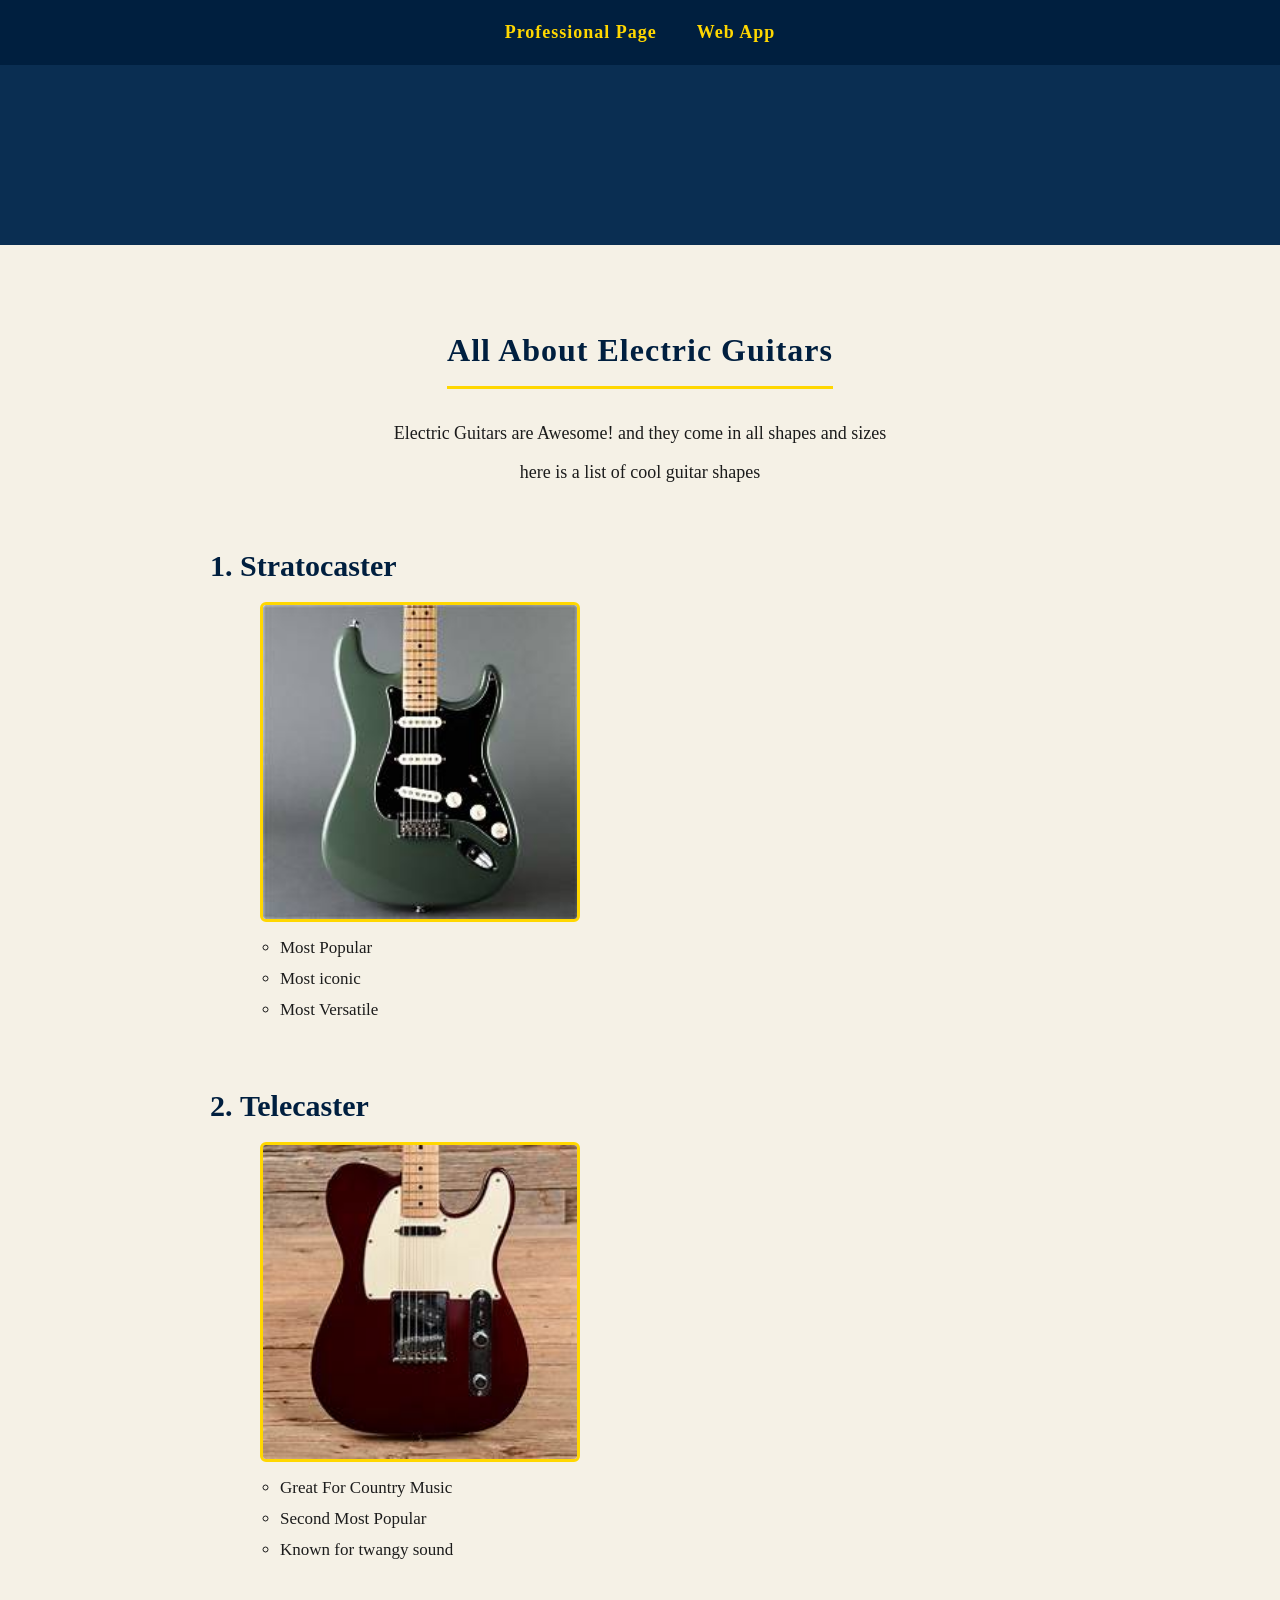
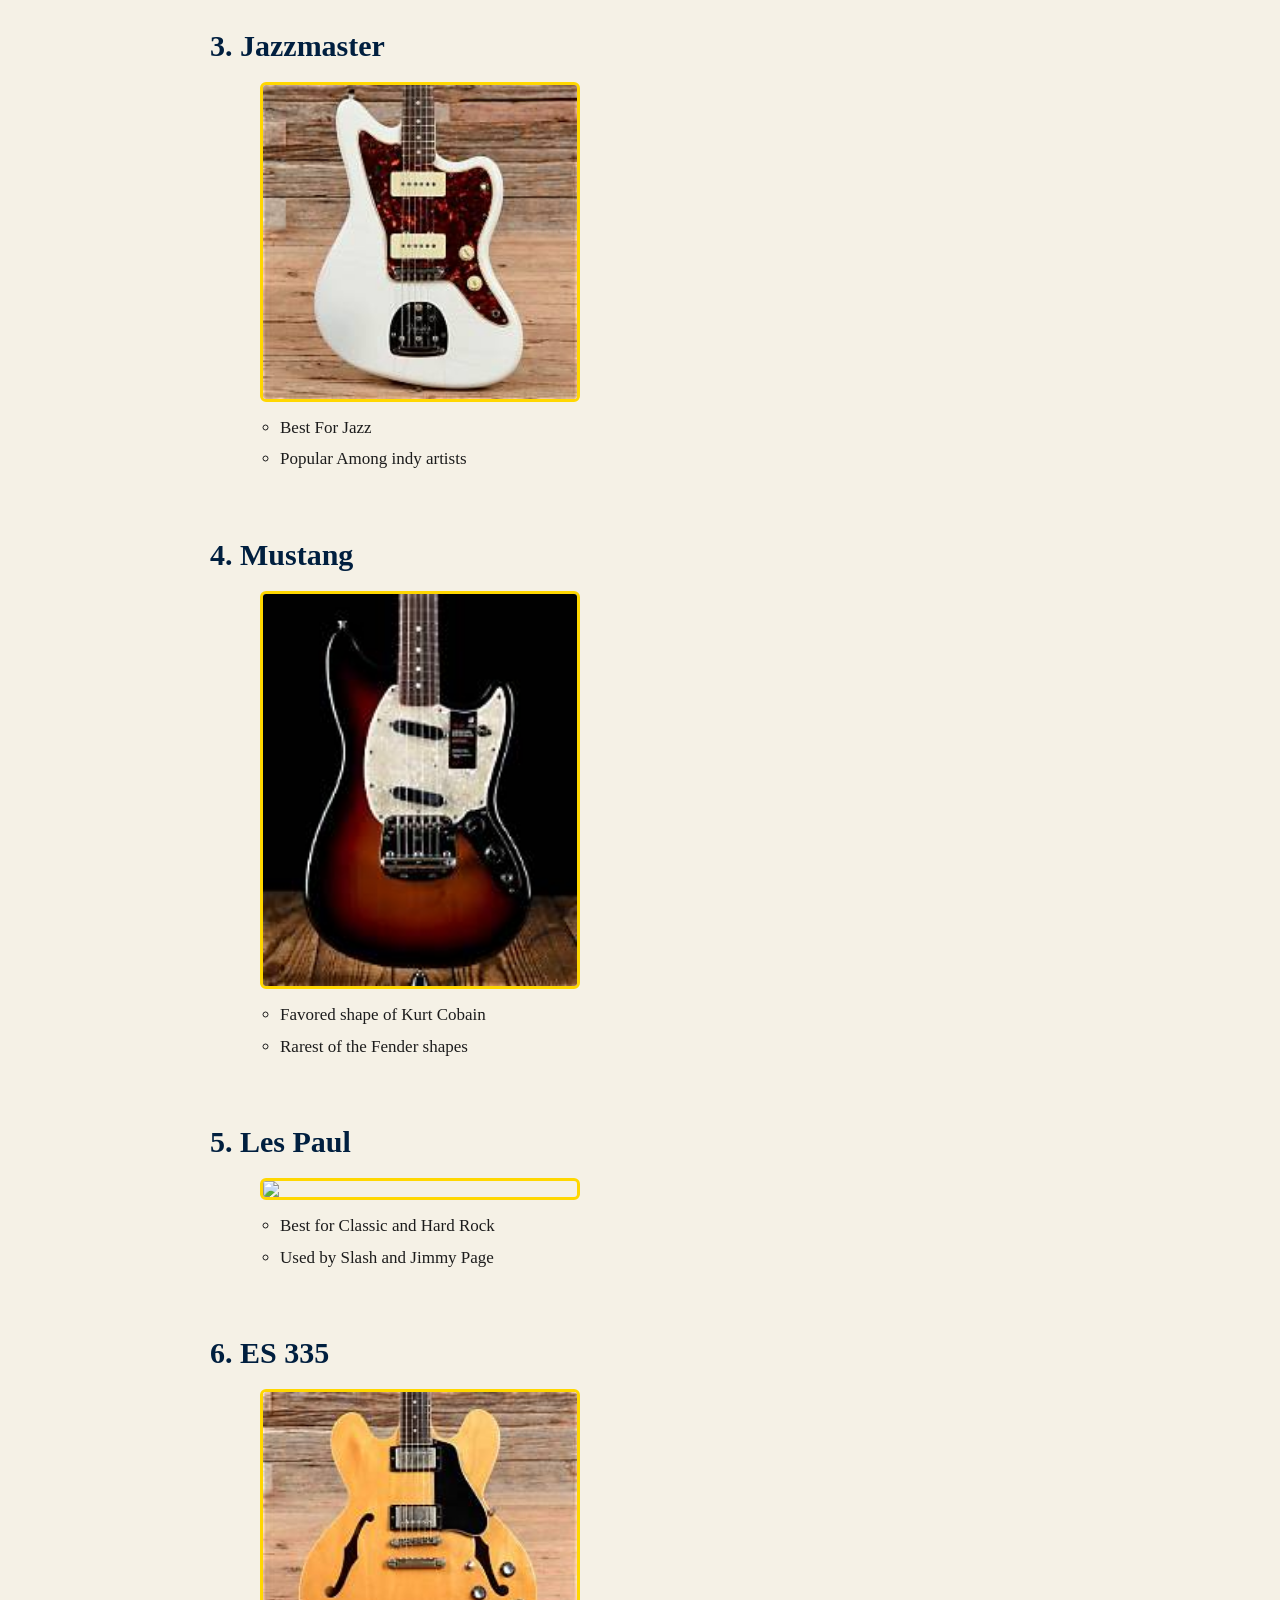
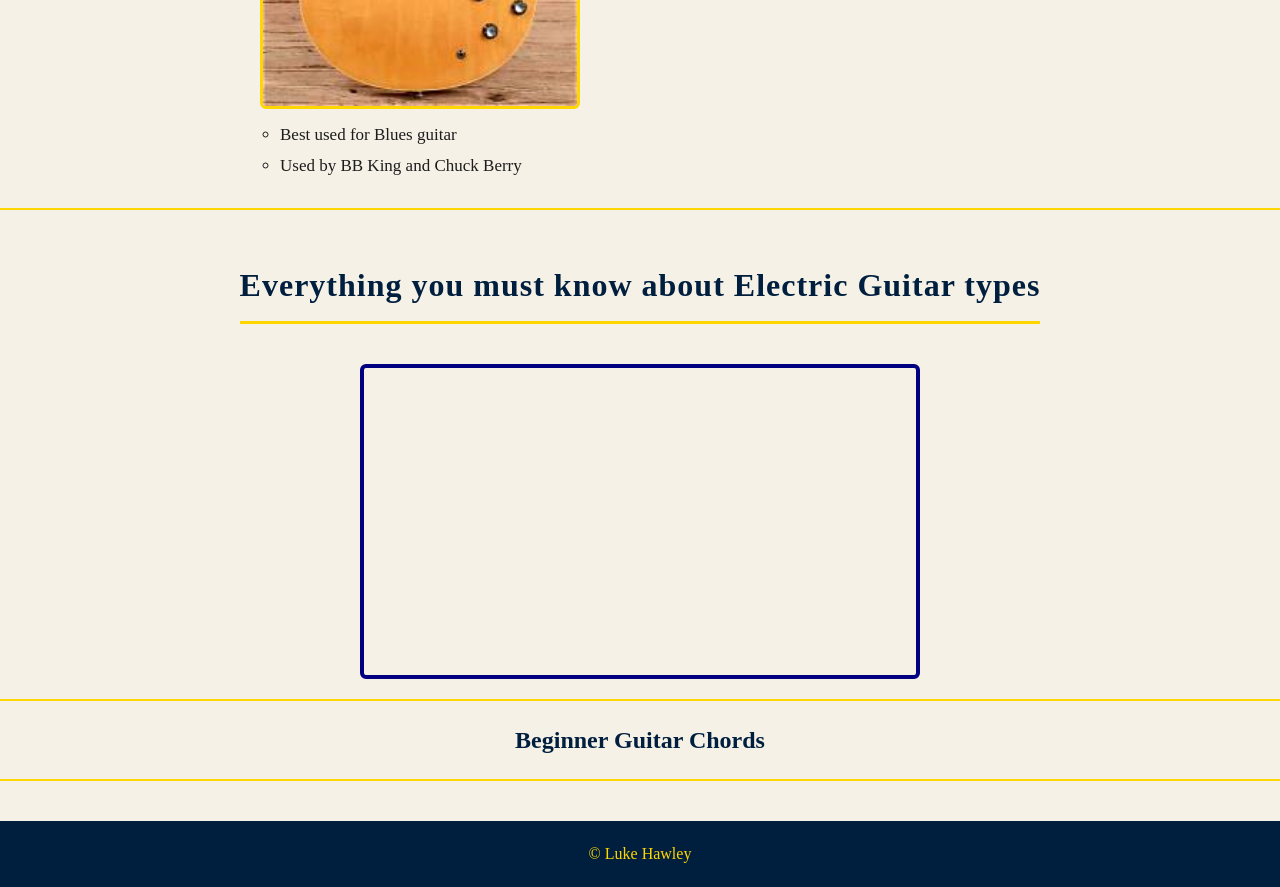
==== from-scratch.html @ 4ed95014 "Add files via upload" ====
<!doctype html>
<html lang="en">
<Head></Head>
<meta charset="UTF-8">
<meta name="viewport" content="width=device-width, initial-scale=1.0">
<Title style="color:red">All About Guitars!</Title>
<link href="CSS-From-Scratch/styles-ai-cleanup.css" rel="stylesheet">
</Head>
<Body>
    <div class="title-card">
        <a href="index.html">Professional Page</a>
        <a href="wordle.html">Web App</a>
    </div>
    <div class="hero"></div>
    <!--Guitars and Images etc-->
        <h1 class="web-title"> All About Electric Guitars</h1>
        <p>Electric Guitars are Awesome! and they come in all shapes and sizes</p>
        <p>here is a list of cool guitar shapes</p> 

        <div class="list">
        <ol>
            <li class="shape-names"><strong> Stratocaster</strong> </li>
             <img class="shape-img" src="/Images/stratocaster.jpg">
                <ul>
                    <Li>Most Popular</Li>
                    <li>Most iconic</li>
                    <li>Most Versatile</li>
                </ul>
        <br>
            <li class="shape-names"><strong> Telecaster</strong> </li>
             <img class="shape-img" src="/Images/telecaster.jpg">
             <ul>
                <li>Great For Country Music</li>
                <li>Second Most Popular</li>
                <li>Known for twangy sound</li>
             </ul>
        <br>
             <li class="shape-names"><strong>Jazzmaster</strong> </li>
             <img class="shape-img" src="/Images/jazzmaster.jpg">
             <ul>
                <li>Best For Jazz</li>
                <li>Popular Among indy artists</li>
             </ul>
        <br>
             <li class="shape-names"><strong>Mustang</strong> </li>
             <img class="shape-img" src="/Images/mustang.jpg">
             <ul>
                <li>Favored shape of Kurt Cobain</li>
                <li> Rarest of the Fender shapes</li>
             </ul>
             <br>
             <li class="shape-names"><strong>Les Paul</strong> </li>
             <img class="shape-img" src="/Images/lespaul.jpg">
             <ul>
                <li>Best for Classic and Hard Rock</li>
                <li>Used by Slash and Jimmy Page</li>
             </ul>
        <br>
             <li class="shape-names"><strong>ES 335</strong> </li>
             <img class="shape-img" src="/Images/es335.jpg">
             <ul>
                <li>Best used for Blues guitar</li>
                <li>Used by BB King and Chuck Berry</li>
             </ul>
        </ol>
        </div>

        <div>
<h1 class="web-title"> Everything you must know about Electric Guitar types</h1>

<iframe class="tableau" width="560" height="315" src="https://www.youtube.com/embed/hEOuGs7m8bw?si=MVx6zXTXNpRJy3tY" title="YouTube video player" frameborder="0" allow="accelerometer; autoplay; clipboard-write; encrypted-media; gyroscope; picture-in-picture; web-share" referrerpolicy="strict-origin-when-cross-origin" allowfullscreen></iframe>
        </div>

        <div>
            <h2 class="subtitle">Beginner Guitar Chords</h2>
            <div class='tableauPlaceholder' id='viz1786405545579' style='position: relative'><noscript><a href='#'><img alt='Dashboard 1 ' src='https:&#47;&#47;public.tableau.com&#47;static&#47;images&#47;Ba&#47;BasicGuitarChords&#47;Dashboard1&#47;1_rss.png' style='border: none' /></a></noscript><object class='tableauViz'  style='display:none;'><param name='host_url' value='https%3A%2F%2Fpublic.tableau.com%2F' /> <param name='embed_code_version' value='3' /> <param name='site_root' value='' /><param name='name' value='BasicGuitarChords&#47;Dashboard1' /><param name='tabs' value='no' /><param name='toolbar' value='yes' /><param name='static_image' value='https:&#47;&#47;public.tableau.com&#47;static&#47;images&#47;Ba&#47;BasicGuitarChords&#47;Dashboard1&#47;1.png' /> <param name='animate_transition' value='yes' /><param name='display_static_image' value='yes' /><param name='display_spinner' value='yes' /><param name='display_overlay' value='yes' /><param name='display_count' value='yes' /><param name='language' value='en-US' /></object></div>                <script type='text/javascript'>                    var divElement = document.getElementById('viz1786405545579');                    var vizElement = divElement.getElementsByTagName('object')[0];                    if ( divElement.offsetWidth > 800 ) { vizElement.style.width='1169px';vizElement.style.height='1681px';} else if ( divElement.offsetWidth > 500 ) { vizElement.style.width='1169px';vizElement.style.height='1681px';} else { vizElement.style.width='100%';vizElement.style.height='1377px';}                     var scriptElement = document.createElement('script');                    scriptElement.src = 'https://public.tableau.com/javascripts/api/viz_v1.js';                    vizElement.parentNode.insertBefore(scriptElement, vizElement);                </script>
        </div>

</Body>
<Footer>
© Luke Hawley
</Footer>

</html>
---- CSS-From-Scratch/styles-ai-cleanup.css ----
/* ==========================================
   COLOR VARIABLES
   Change these once and they update everywhere
   ========================================== */
:root {
    --navy: #001F3F;
    --navy-light: #0A2E52;
    --gold: #FFD700;
    --gold-soft: #E5C100;
    --ivory: #F5F1E6;
    --white: #FFFFFF;
    --text-dark: #1C1C1C;
}

/* ==========================================
   GLOBAL RESET
   Makes sizing behave more predictably
   ========================================== */
* {
    box-sizing: border-box;
    margin: 0;
    padding: 0;
}

/* ==========================================
   BODY / BASE STYLES
   ========================================== */
body {
    font-family: 'Times New Roman', Times, serif;
    color: var(--text-dark);
    background-color: var(--ivory);
    text-align: center;
    line-height: 1.6;
}

/* ==========================================
   NAVIGATION BAR
   ========================================== */
.title-card {
    background-color: var(--navy);
    padding: 18px 20px;
    display: flex;
    justify-content: center;
    gap: 40px;
    border-top: none; /* overrides the generic div border below */
}

.title-card a {
    color: var(--gold);
    font-size: 18px;
    font-weight: bold;
    letter-spacing: 1px;
    text-decoration: none;
    transition: color 0.2s ease;
}

.title-card a:hover {
    color: var(--white);
    text-decoration: underline;
}

/* ==========================================
   HERO SECTION
   ========================================== */
.hero {
    background-color: var(--navy-light);
    height: 180px;
    border-top: none;
    margin-bottom: 30px;
}

/* ==========================================
   HEADINGS
   ========================================== */
.web-title {
    color: var(--navy);
    background-color: var(--ivory);
    font-size: 32px;
    letter-spacing: 1px;
    padding: 20px 0 10px 0;
    border-top: none;
    border-bottom: 3px solid var(--gold);
    display: inline-block;
    margin: 30px auto 20px auto;
}

.subtitle {
    color: var(--navy);
    font-size: 24px;
    margin: 20px 0;
}

/* ==========================================
   PARAGRAPHS
   ========================================== */
p {
    max-width: 700px;
    margin: 10px auto;
    font-size: 18px;
    color: var(--text-dark);
}

/* ==========================================
   LINKS (general)
   ========================================== */
a {
    color: var(--navy);
    text-decoration: none;
}

a:hover {
    color: var(--gold-soft);
    text-decoration: underline;
}

/* ==========================================
   GENERIC DIVIDER LINE
   (kept your original idea of a gold top border on divs)
   ========================================== */
div {
    border-top: 2px solid var(--gold);
}

/* ==========================================
   GUITAR SHAPE LIST
   ========================================== */
.list {
    max-width: 800px;
    margin: 0 auto;
    text-align: left;
    border-top: none;
    padding: 20px 0;
}

.shape-names {
    font-family: 'Times New Roman', Times, serif;
    font-weight: 700;
    font-size: 30px;
    color: var(--navy);
    margin-top: 25px;
}

.shape-img {
    display: block;
    max-width: 320px;
    width: 100%;
    height: auto;
    margin: 12px 0 12px 20px;
    border: 3px solid var(--gold);
    border-radius: 6px;
}

ul {
    text-align: left;
    margin: 8px 0 8px 40px;
    font-size: 17px;
}

li {
    margin-bottom: 4px;
}

/* ==========================================
   VIDEO (iframe)
   ========================================== */
iframe {
    display: block;
    margin: 20px auto;
    border: 4px solid var(--navy);
    border-radius: 6px;
    max-width: 100%;
}

.tableau{
    display: block;
    margin: 20px auto;
    border: 4px solid navy;
    border-radius: 6px;
    max-width: 100%;
}

/* ==========================================
   FOOTER
   ========================================== */
footer {
    background-color: var(--navy);
    color: var(--gold);
    padding: 20px;
    margin-top: 40px;
    font-size: 16px;
    border-top: none;
}
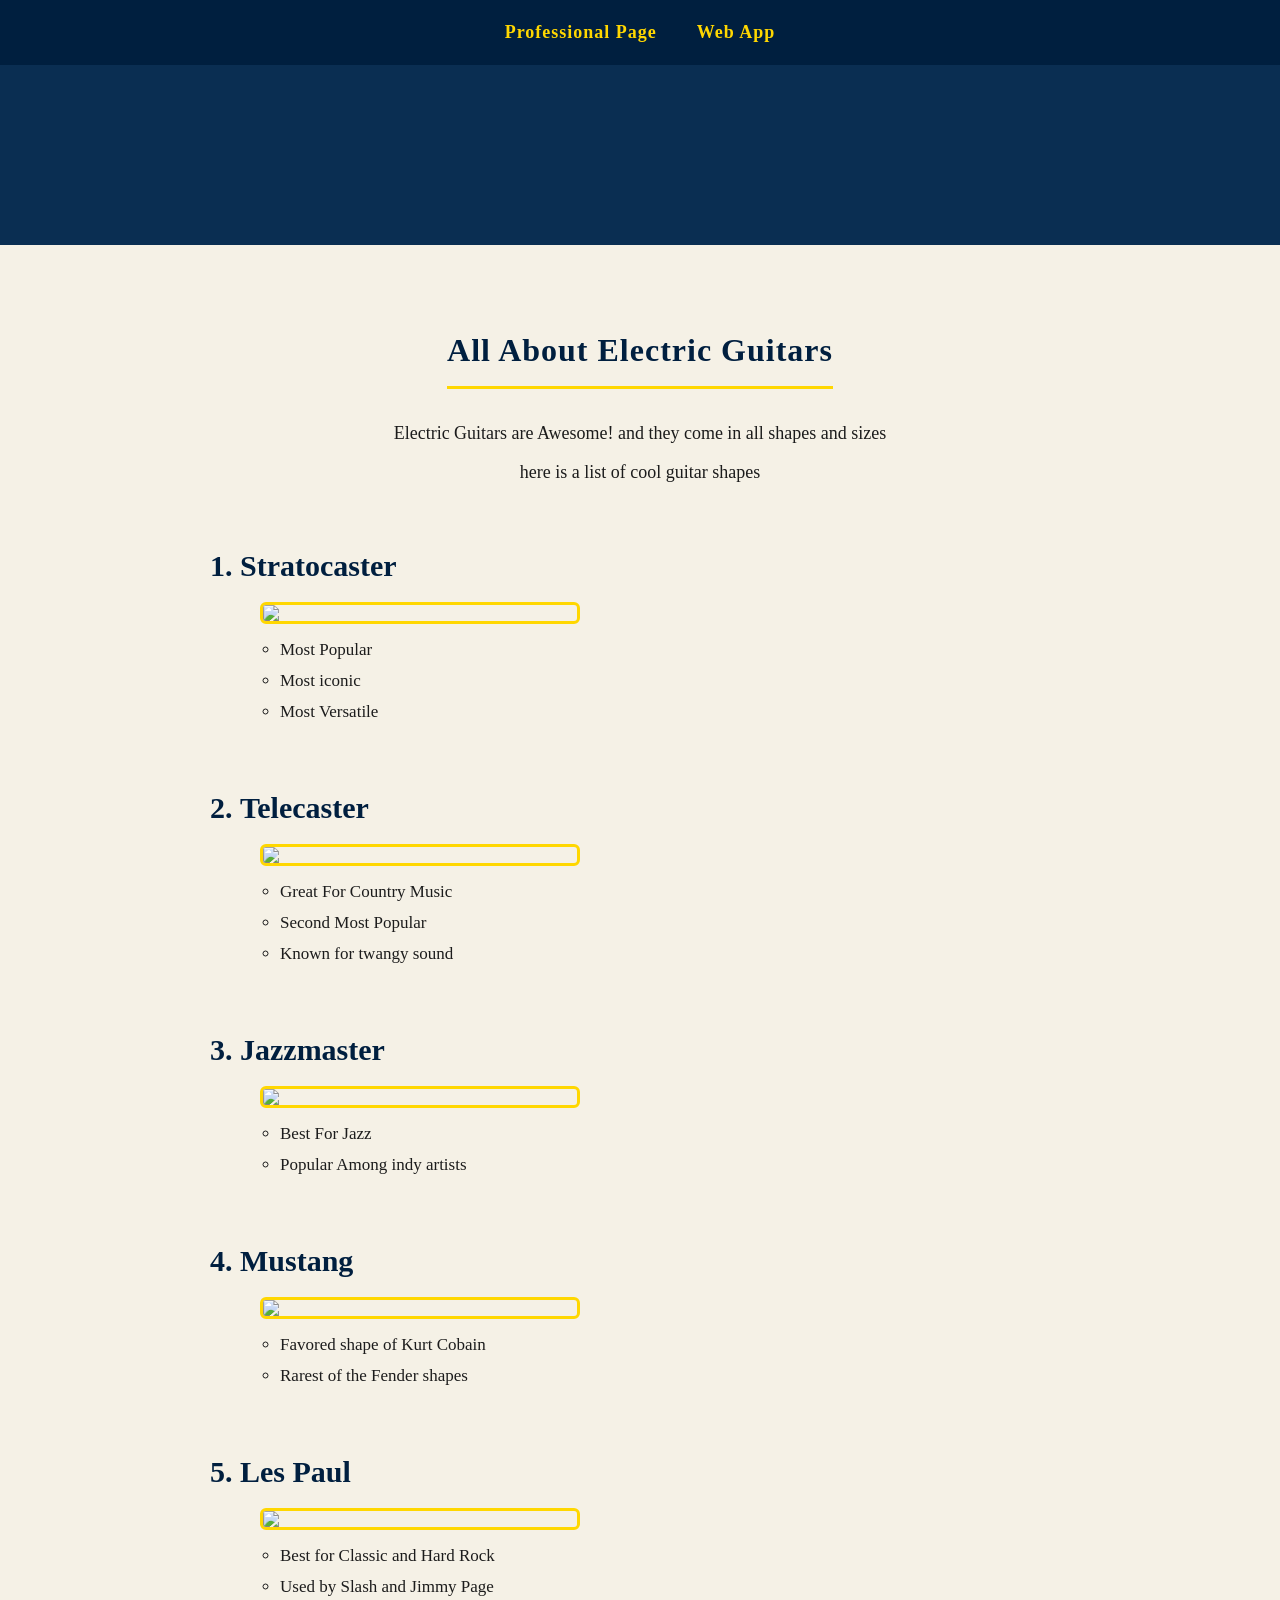
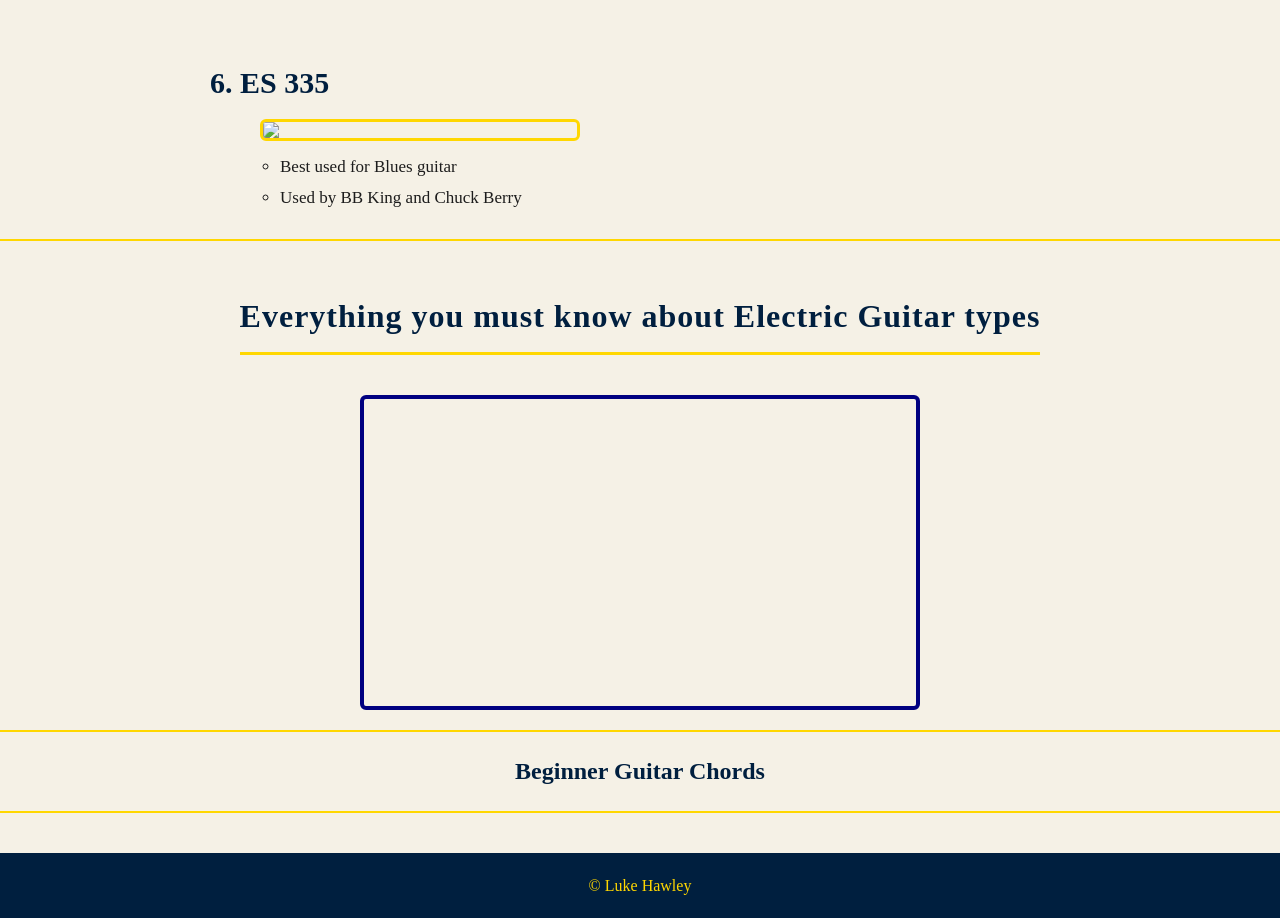
==== commit 2b60f013: "Fix HTML encoding and structure in from-scratch.html" ====
--- a/from-scratch.html
+++ b/from-scratch.html
@@ -20,7 +20,7 @@
         <div class="list">
         <ol>
             <li class="shape-names"><strong> Stratocaster</strong> </li>
-             <img class="shape-img" src="/Images/stratocaster.jpg">
+             <img class="shape-img" src="images/stratocaster.jpg">
                 <ul>
                     <Li>Most Popular</Li>
                     <li>Most iconic</li>
@@ -28,7 +28,7 @@
                 </ul>
         <br>
             <li class="shape-names"><strong> Telecaster</strong> </li>
-             <img class="shape-img" src="/Images/telecaster.jpg">
+             <img class="shape-img" src="images/telecaster.jpg">
              <ul>
                 <li>Great For Country Music</li>
                 <li>Second Most Popular</li>
@@ -36,28 +36,28 @@
              </ul>
         <br>
              <li class="shape-names"><strong>Jazzmaster</strong> </li>
-             <img class="shape-img" src="/Images/jazzmaster.jpg">
+             <img class="shape-img" src="images/jazzmaster.jpg">
              <ul>
                 <li>Best For Jazz</li>
                 <li>Popular Among indy artists</li>
              </ul>
         <br>
              <li class="shape-names"><strong>Mustang</strong> </li>
-             <img class="shape-img" src="/Images/mustang.jpg">
+             <img class="shape-img" src="images/mustang.jpg">
              <ul>
                 <li>Favored shape of Kurt Cobain</li>
                 <li> Rarest of the Fender shapes</li>
              </ul>
              <br>
              <li class="shape-names"><strong>Les Paul</strong> </li>
-             <img class="shape-img" src="/Images/lespaul.jpg">
+             <img class="shape-img" src="images/lespaul.jpg">
              <ul>
                 <li>Best for Classic and Hard Rock</li>
                 <li>Used by Slash and Jimmy Page</li>
              </ul>
         <br>
              <li class="shape-names"><strong>ES 335</strong> </li>
-             <img class="shape-img" src="/Images/es335.jpg">
+             <img class="shape-img" src="images/es335.jpg">
              <ul>
                 <li>Best used for Blues guitar</li>
                 <li>Used by BB King and Chuck Berry</li>
@@ -81,4 +81,4 @@
 © Luke Hawley
 </Footer>
 
-</html>+</html>
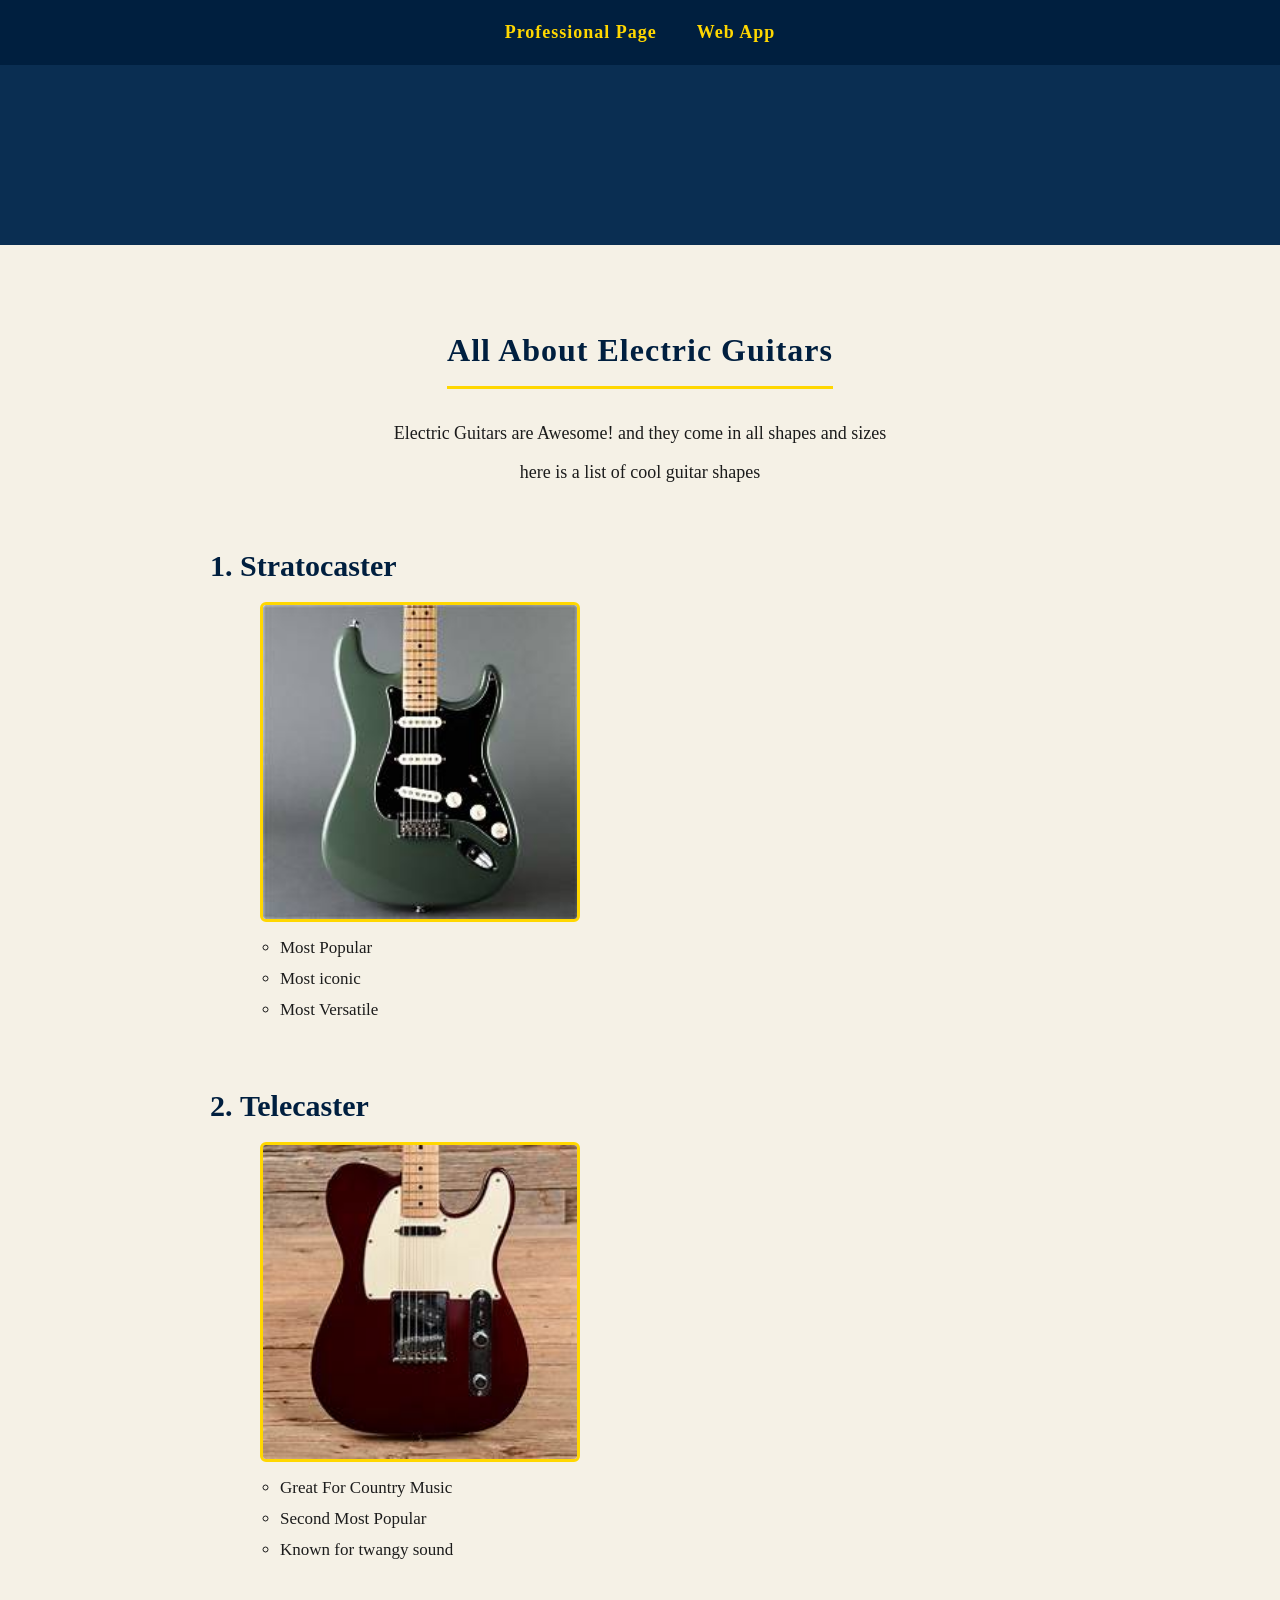
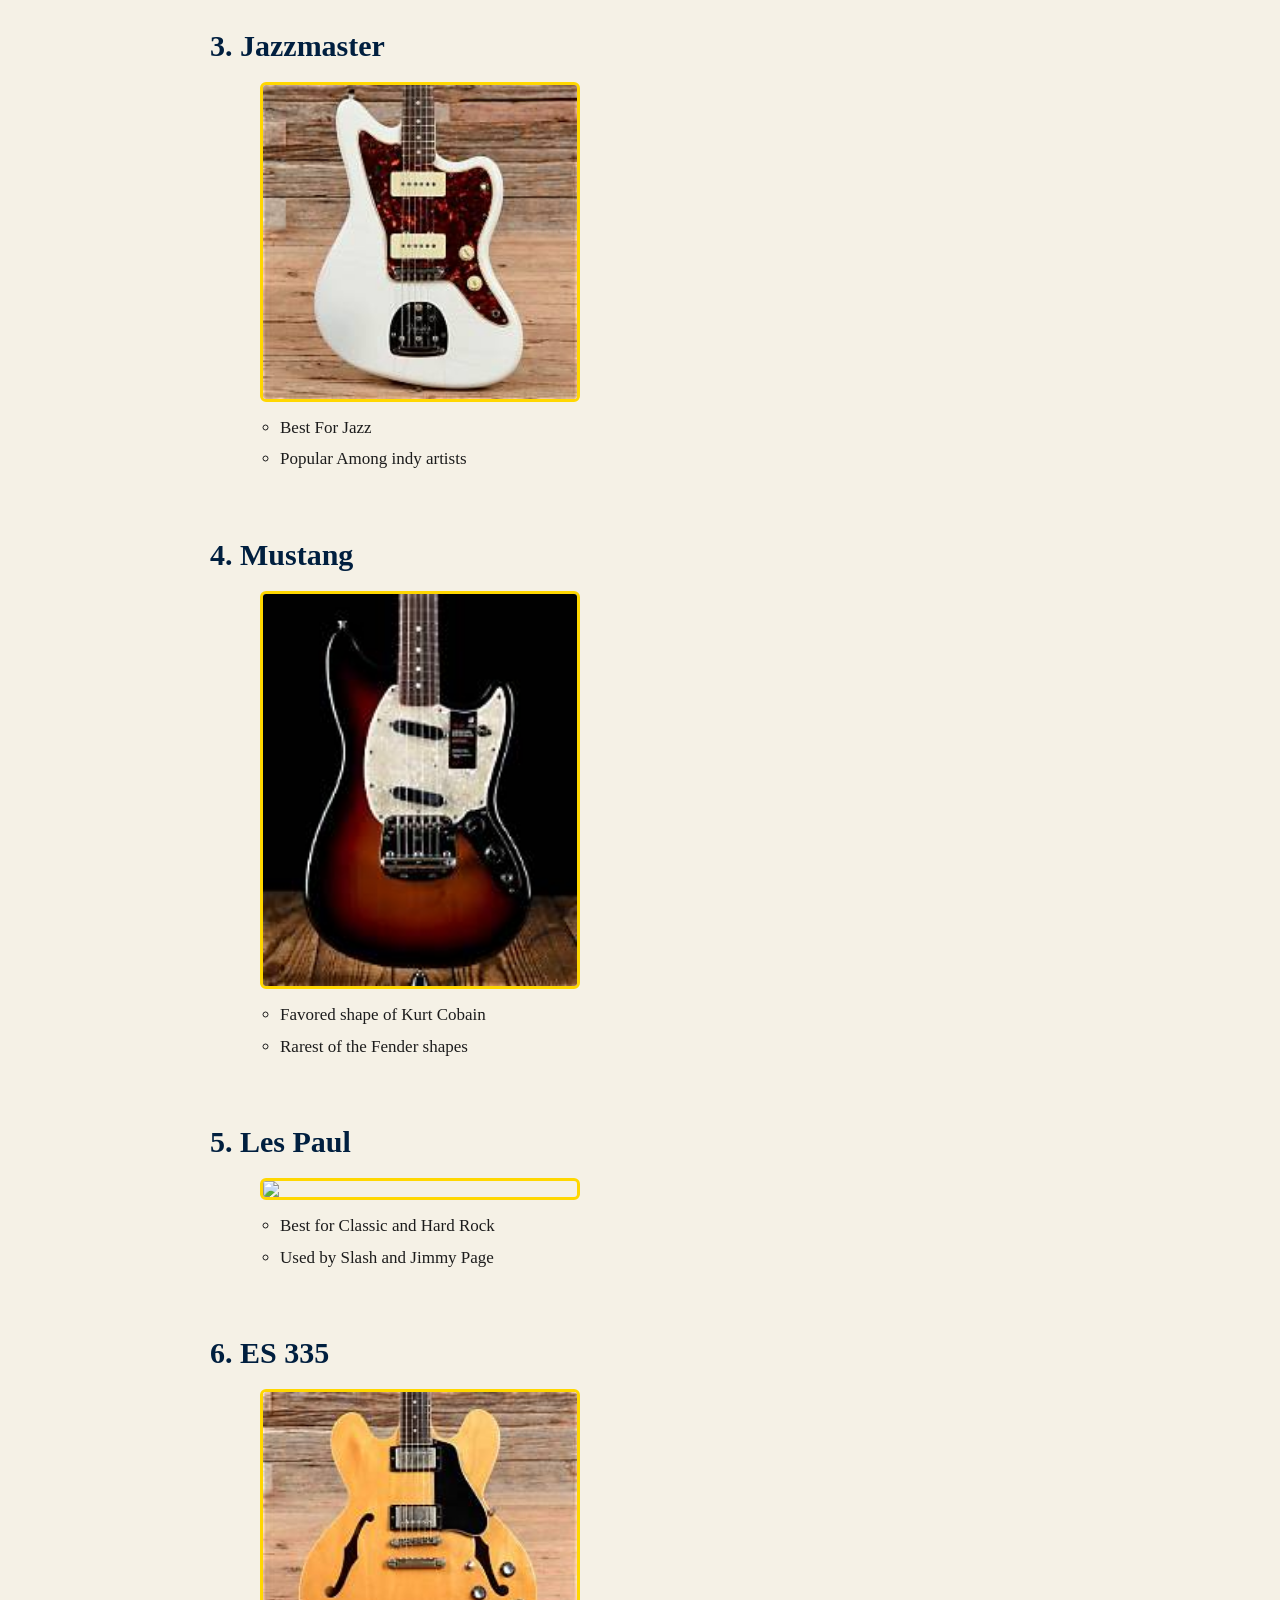
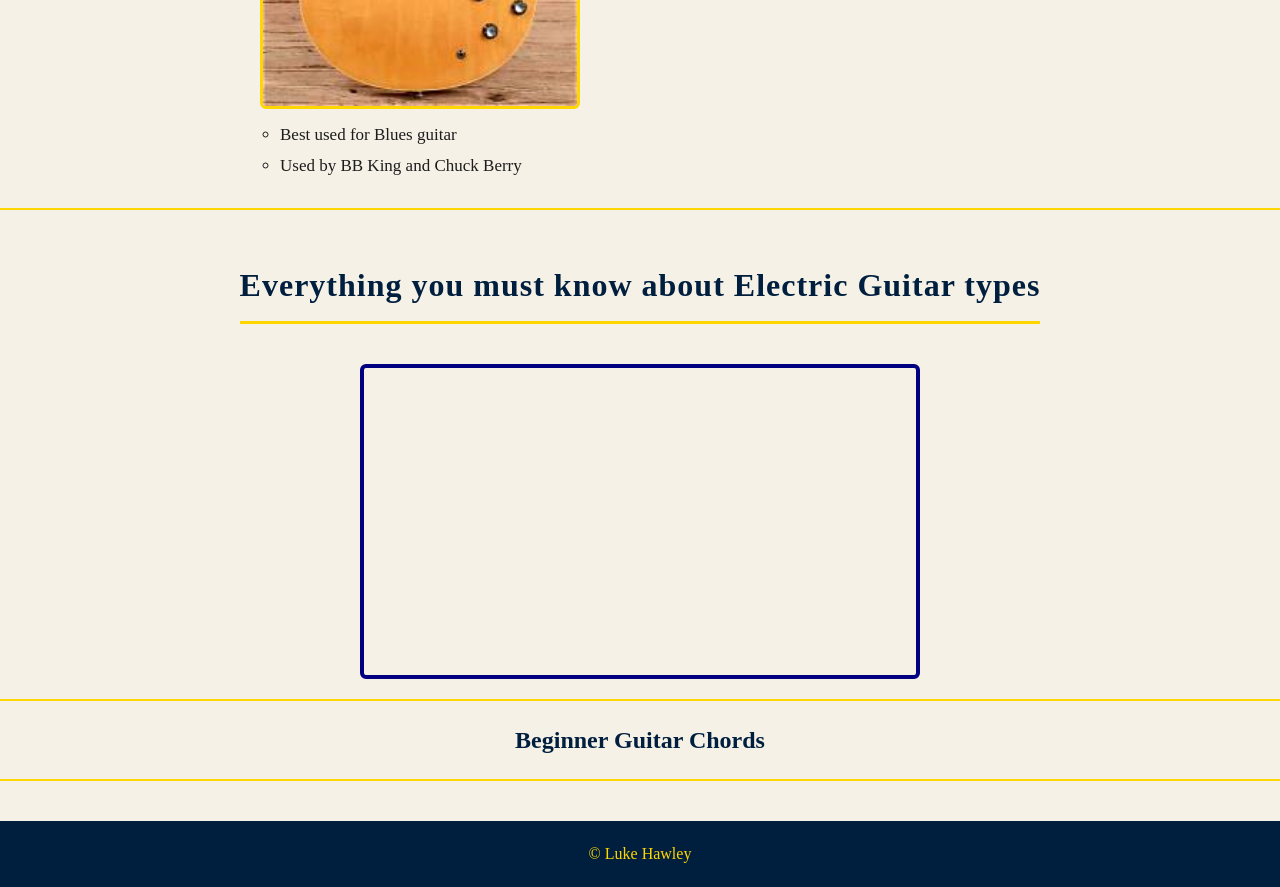
==== commit da036bba: "Fix HTML structure and update image paths" ====
--- a/from-scratch.html
+++ b/from-scratch.html
@@ -20,7 +20,7 @@
         <div class="list">
         <ol>
             <li class="shape-names"><strong> Stratocaster</strong> </li>
-             <img class="shape-img" src="images/stratocaster.jpg">
+             <img class="shape-img" src="Images/stratocaster.jpg">
                 <ul>
                     <Li>Most Popular</Li>
                     <li>Most iconic</li>
@@ -28,7 +28,7 @@
                 </ul>
         <br>
             <li class="shape-names"><strong> Telecaster</strong> </li>
-             <img class="shape-img" src="images/telecaster.jpg">
+             <img class="shape-img" src="Images/telecaster.jpg">
              <ul>
                 <li>Great For Country Music</li>
                 <li>Second Most Popular</li>
@@ -36,28 +36,28 @@
              </ul>
         <br>
              <li class="shape-names"><strong>Jazzmaster</strong> </li>
-             <img class="shape-img" src="images/jazzmaster.jpg">
+             <img class="shape-img" src="Images/jazzmaster.jpg">
              <ul>
                 <li>Best For Jazz</li>
                 <li>Popular Among indy artists</li>
              </ul>
         <br>
              <li class="shape-names"><strong>Mustang</strong> </li>
-             <img class="shape-img" src="images/mustang.jpg">
+             <img class="shape-img" src="Images/mustang.jpg">
              <ul>
                 <li>Favored shape of Kurt Cobain</li>
                 <li> Rarest of the Fender shapes</li>
              </ul>
              <br>
              <li class="shape-names"><strong>Les Paul</strong> </li>
-             <img class="shape-img" src="images/lespaul.jpg">
+             <img class="shape-img" src="Images/lespaul.jpg">
              <ul>
                 <li>Best for Classic and Hard Rock</li>
                 <li>Used by Slash and Jimmy Page</li>
              </ul>
         <br>
              <li class="shape-names"><strong>ES 335</strong> </li>
-             <img class="shape-img" src="images/es335.jpg">
+             <img class="shape-img" src="Images/es335.jpg">
              <ul>
                 <li>Best used for Blues guitar</li>
                 <li>Used by BB King and Chuck Berry</li>
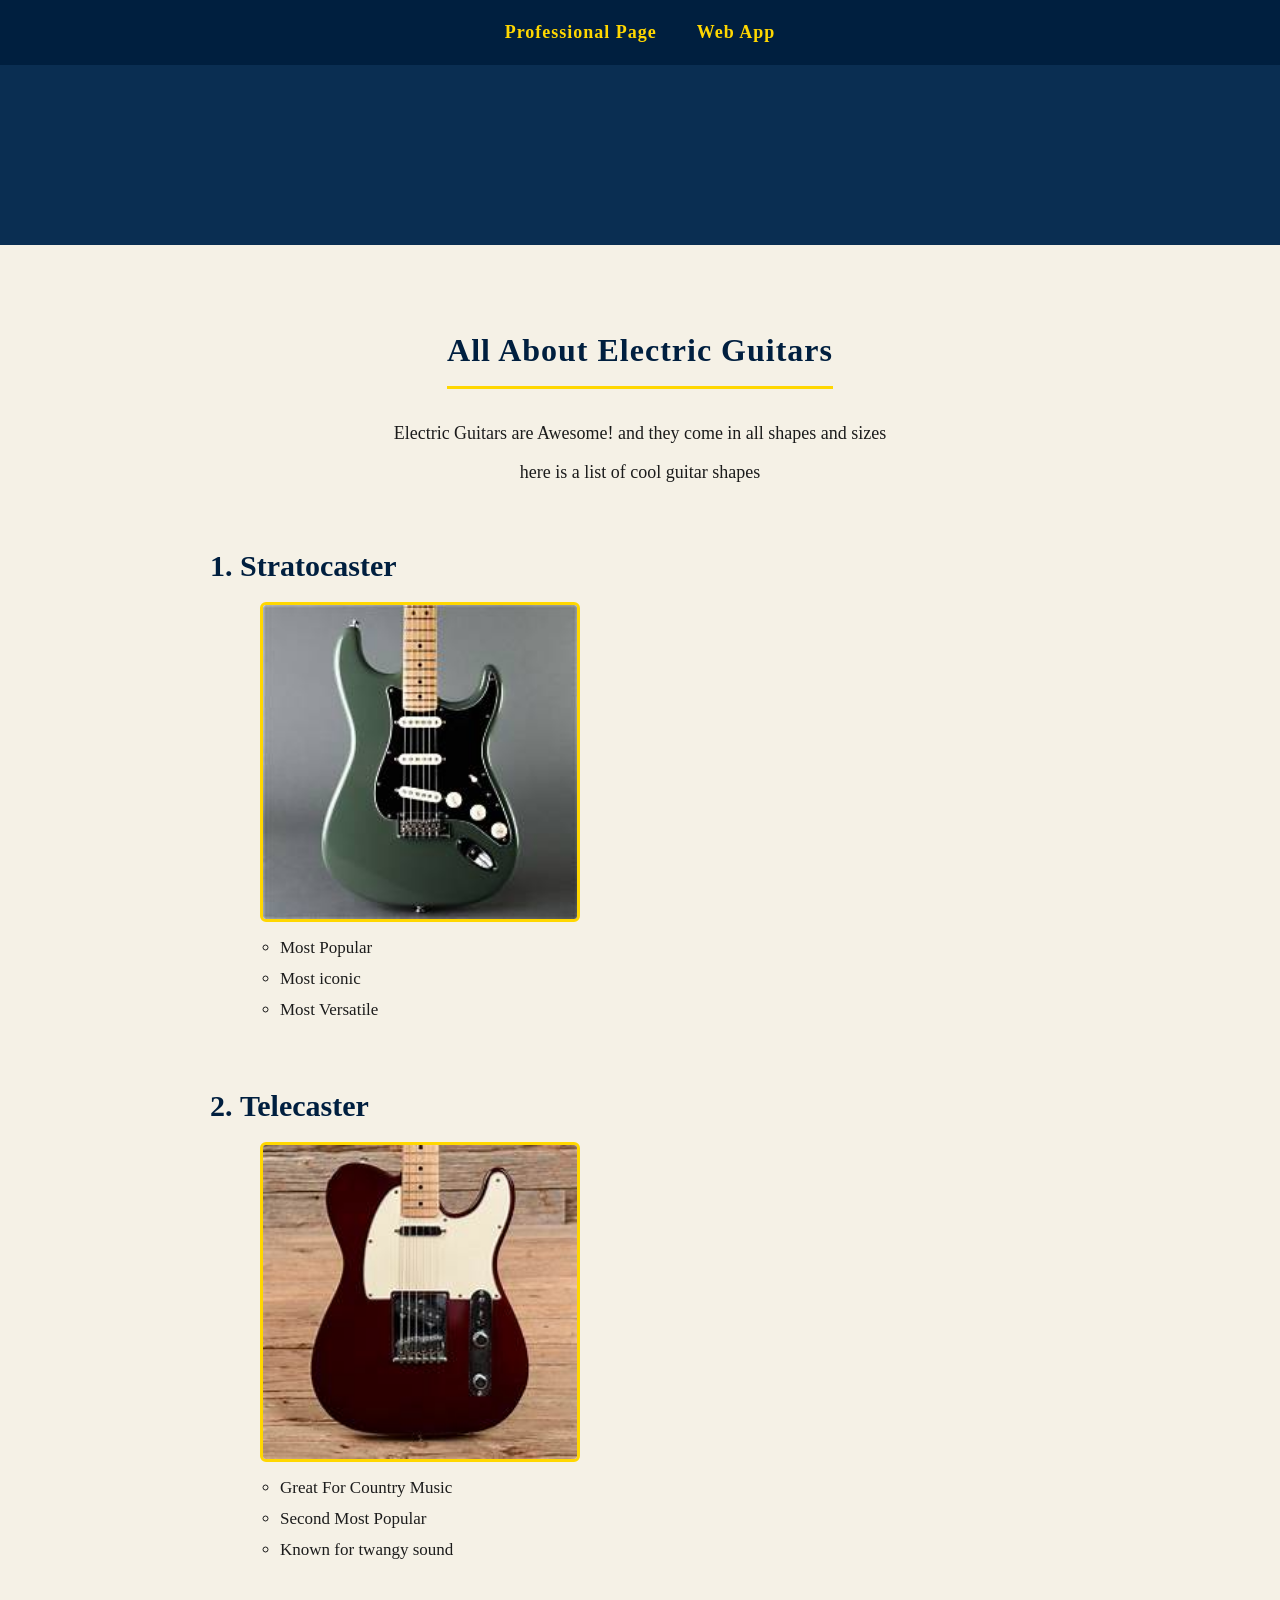
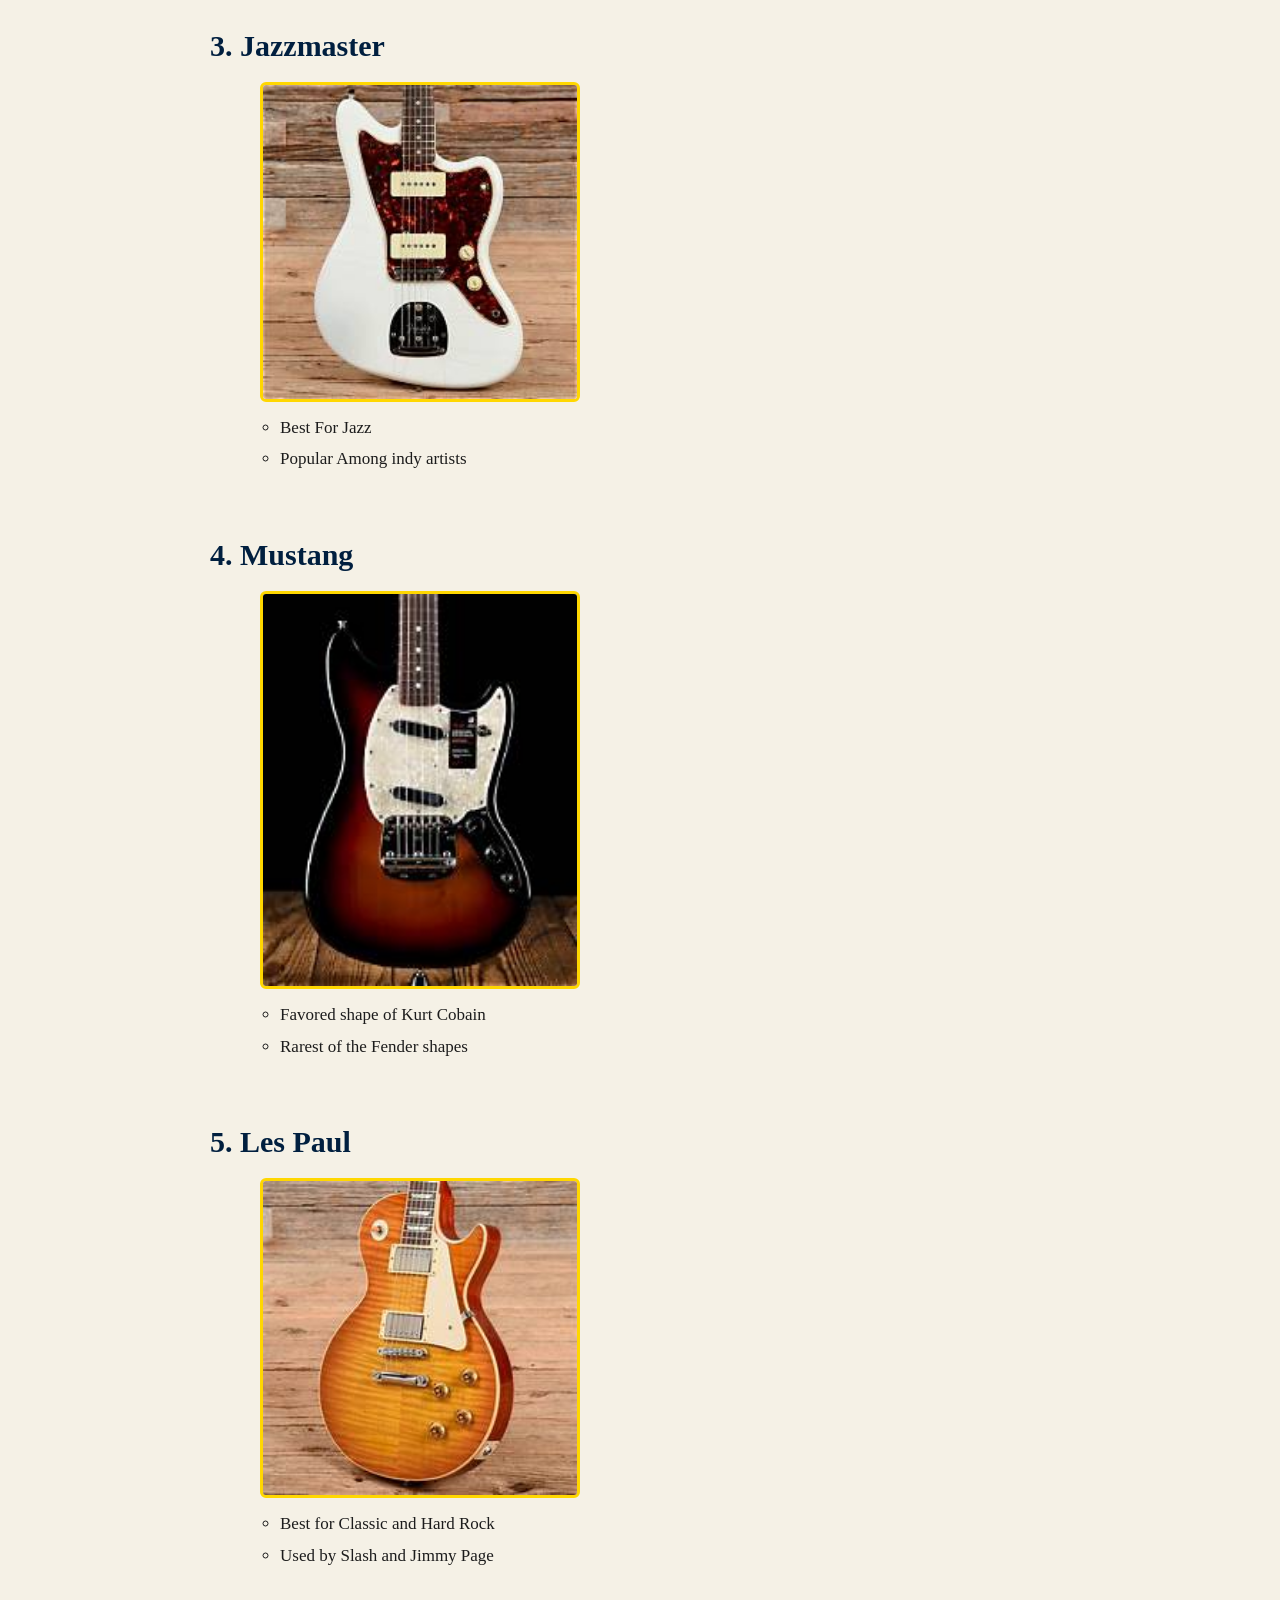
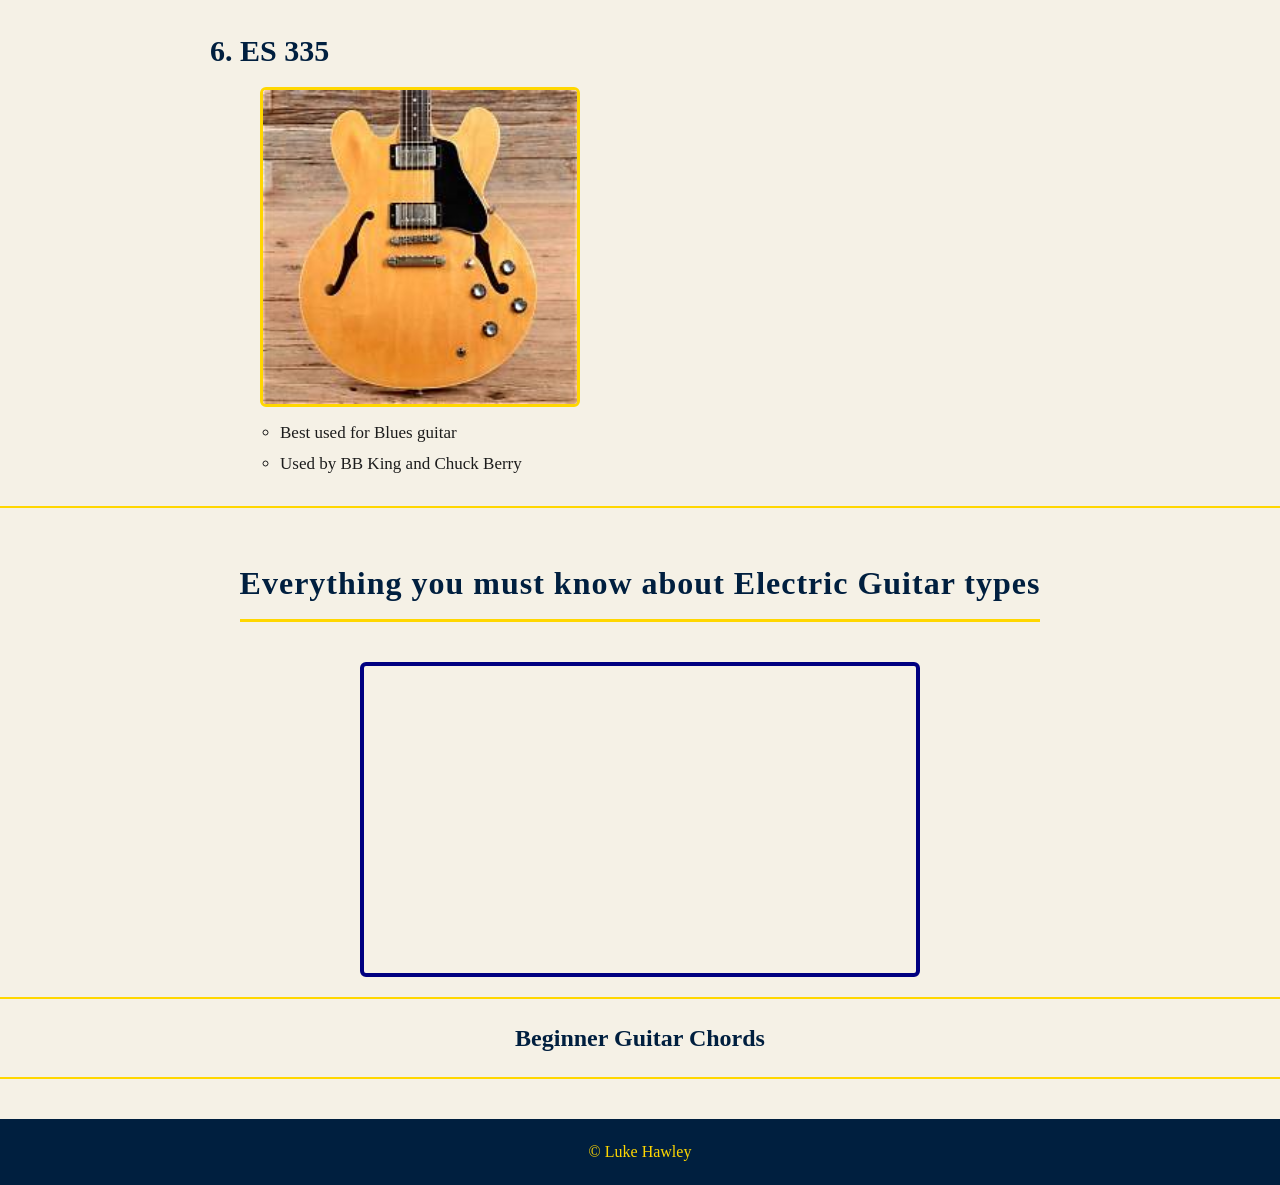
==== commit da4501e3: "Update from-scratch.html" ====
--- a/from-scratch.html
+++ b/from-scratch.html
@@ -50,7 +50,7 @@
              </ul>
              <br>
              <li class="shape-names"><strong>Les Paul</strong> </li>
-             <img class="shape-img" src="Images/lespaul.jpg">
+             <img class="shape-img" src="Images/LesPaul.jpg">
              <ul>
                 <li>Best for Classic and Hard Rock</li>
                 <li>Used by Slash and Jimmy Page</li>
